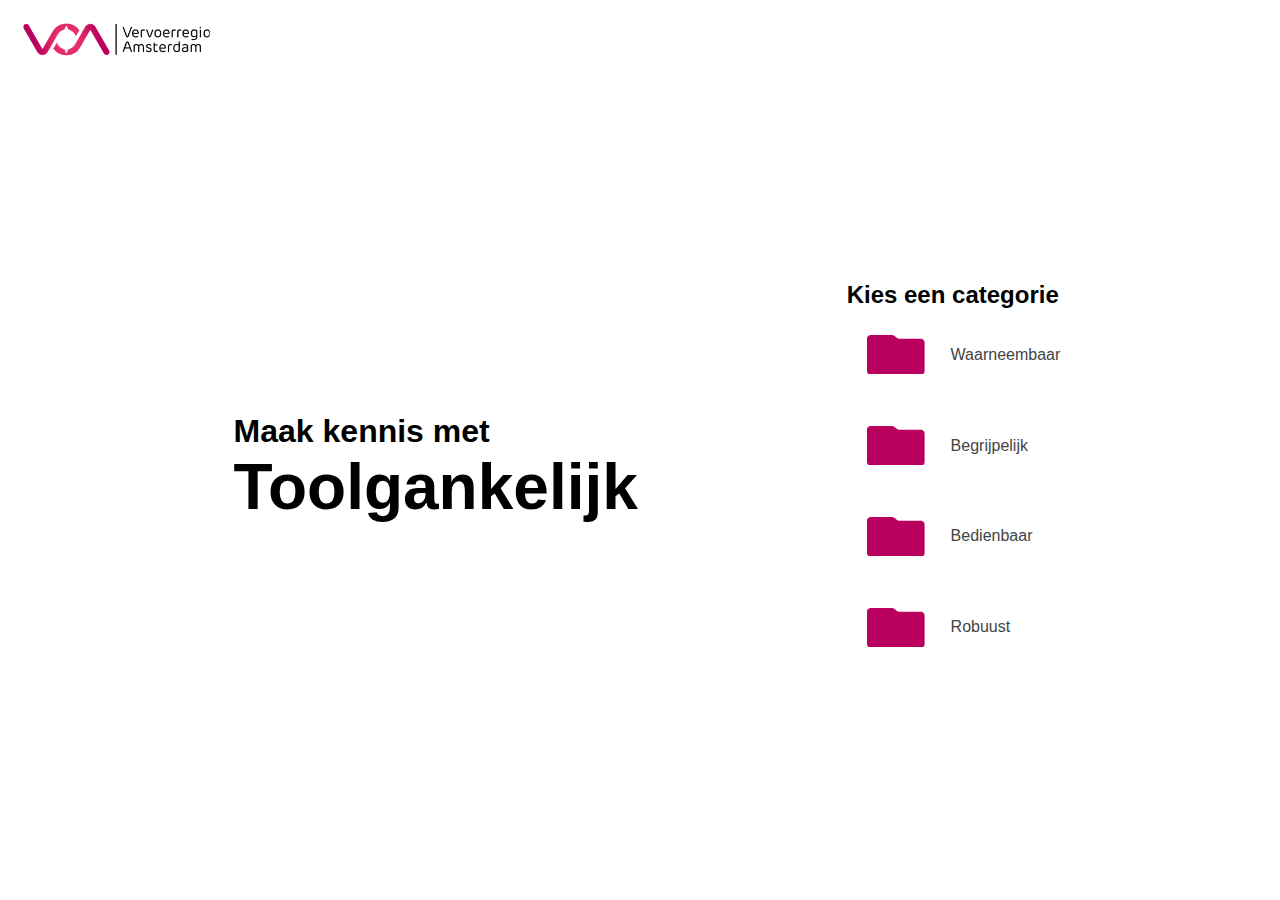
==== index.html @ aec00cb2 "v2.2" ====
<!DOCTYPE html>
<html lang="nl">
  <head>
    <meta charset="utf-8" />
    <meta
      name="viewport"
      content="width=device-width,initial-scale=1"
    />
    <title>
      Vervoerregio Amsterdam - Toolgankelijkheid
    </title>
    <link rel="stylesheet" href="../styles/style.css" />
    <link rel="stylesheet" href="../styles/mobile.css" />
    <link rel="stylesheet" href="../styles/tablet.css" />
    <link rel="stylesheet" href="../styles/desktop.css" />
    <link
      rel="stylesheet"
      href="../styles/desktop-xl.css"
    />
    <link rel="icon" type="image/png" href="/favicon.png" />
  </head>

  <body>
    <header>
      <img
        id="logo"
        src="../assets/logo.png"
        alt="logo Vervoerregio Amsterdam"
      />
      <div id="after-curve"></div>
    </header>

    <!-- Dit is de sectie waar de content staat -->
    <main>
      <div class="wrapper">
        <div class="intro">
          <h1>
            <small>Maak kennis met</small> Toolgankelijk
          </h1>
        </div>
        <nav class="options">
          <h2>Kies een categorie</h2>
          <div class="option-group">
            <a href="./waarneembaar.html" class="categorie">
              <svg
                viewBox="0 0 388 268"
                fill="none"
                xmlns="http://www.w3.org/2000/svg"
              >
                <path
                  d="M168.133 0H25.8667C17.2444 0 0 5.16 0 25.8V242C0 250.6 5.17333 267.8 25.8667 267.8H362.133C370.756 267.8 388 262.64 388 242V51.6C388 43 382.827 25.8 362.133 25.8H219.867C215.556 25.8 204.347 23.22 194 12.9C183.653 2.58 172.444 0 168.133 0Z"
                />
              </svg>
              <p>Waarneembaar</p>
            </a>
            <a href="./begrijpelijk.html" class="categorie">
              <svg
                viewBox="0 0 388 268"
                fill="none"
                xmlns="http://www.w3.org/2000/svg"
              >
                <path
                  d="M168.133 0H25.8667C17.2444 0 0 5.16 0 25.8V242C0 250.6 5.17333 267.8 25.8667 267.8H362.133C370.756 267.8 388 262.64 388 242V51.6C388 43 382.827 25.8 362.133 25.8H219.867C215.556 25.8 204.347 23.22 194 12.9C183.653 2.58 172.444 0 168.133 0Z"
                />
              </svg>
              <p>Begrijpelijk</p>
            </a>
            <a href="./bedienbaar.html" class="categorie">
              <svg
                viewBox="0 0 388 268"
                fill="none"
                xmlns="http://www.w3.org/2000/svg"
              >
                <path
                  d="M168.133 0H25.8667C17.2444 0 0 5.16 0 25.8V242C0 250.6 5.17333 267.8 25.8667 267.8H362.133C370.756 267.8 388 262.64 388 242V51.6C388 43 382.827 25.8 362.133 25.8H219.867C215.556 25.8 204.347 23.22 194 12.9C183.653 2.58 172.444 0 168.133 0Z"
                />
              </svg>
              <p>Bedienbaar</p>
            </a>
            <a href="./robuust.html" class="categorie">
              <svg
                viewBox="0 0 388 268"
                fill="none"
                xmlns="http://www.w3.org/2000/svg"
              >
                <path
                  d="M168.133 0H25.8667C17.2444 0 0 5.16 0 25.8V242C0 250.6 5.17333 267.8 25.8667 267.8H362.133C370.756 267.8 388 262.64 388 242V51.6C388 43 382.827 25.8 362.133 25.8H219.867C215.556 25.8 204.347 23.22 194 12.9C183.653 2.58 172.444 0 168.133 0Z"
                />
              </svg>
              <p>Robuust</p>
            </a>
          </div>
        </nav>
      </div>
    </main>
  </body>
</html>
---- styles/style.css ----
* {
  box-sizing: border-box;
  margin: 0;
  padding: 0;
}

html {
  scroll-behavior: smooth;
  overflow: scroll;
}

body {
  height: 100vh;
  width: 100vw;
  font-family: Fira sans, sans-serif;
}

header {
  width: 100vw;
  height: 6vh;
  display: block;
  /*background-color: #fff;*/
}

header #logo {
  width: auto;
  height: 5em;
  border: 4px solid #fff;
  border-radius: 0 0 3em 0;
  background-color: #fff;
  padding: 0.5em 1.2em;
  position: absolute;
}

header #logo::after {
  width: 10px;
  aspect-ratio: 1/1;
  background-color: #f72e96;
}

#logo svg {
  left: 13.8em;
  position: relative;
  z-index: -9;
  height: 6em;
  fill: #fff;
}

#after-curve {
  width: 80vw;
  height: 2.5em;
  background-color: #fff;
  float: inline-end;
  position: inherit;
}

#curve {
  width: 1em;
  height: 2em;
  display: block;
  background-color: sierra;
}

a {
  text-decoration: none;
}

aside {
  width: 100vw;
  height: 25vh;
  display: flex;
  align-items: center;
  justify-content: center;
  margin: auto;
  flex-wrap: wrap;
}

aside a {
  margin: auto;
}

.cntt {
  width: 90vw;
  height: auto;
  display: flex;
  align-items: center;
  justify-content: space-around;
  margin: 2.5em auto;
  flex-wrap: wrap;
}

.categorie {
  display: inline-block;
  margin: 0.4em;
  padding: 0.4em;
  text-align: center;
  color: #bbb;
}

.categorie:hover {
  background-color: #fff;
  border-radius: 0.4em;
  transition: 0.8s;
}

.categorie:active {
  background-color: #ddd;
}

.categorie svg {
  margin: 0.4em auto;
  display: block;
  width: 3.6em;
  flex: 0 0 3em;
  height: auto;
  fill: #b9005f;
}

/* Layout */

main {
  width: 90vw;
  display: flex;
  margin: auto;
}

.wrapper {
  width: 100vw;
  margin: 0 auto;
}

/*main::before {
  content: "";
  width: 50%;
  height: 2.5em;
  display: block;
  background-color: #bbb;
  border-radius: 0.8em 4em 0em 0em;
}*/

footer nav {
  scroll-snap-type: mandatory;
  overflow: scroll;
}

footer {
  display: block;
  width: 100vw;
  overflow: scroll;
}

footer ul {
  display: inline-flex;
  align-items: center;
  justify-content: space-between;
}

footer li {
  padding: 1em;
}

li {
  list-style: none;
}

.intro {
  width: 50vw;
  display: inline-block;
}

.options {
  width: 50vw;
  display: inline-block;
  margin: 1em 0;
}

/* Operating */

a:focus {
  background-color: #fff;
  border-radius: 0.4em;
  color: #fff;
  fill: #fff;
  outline: none;
}

/* Interface */

.ui-settings {
  display: inline-flex;
  align-items: center;
  float: inline-end;
  padding: 0 1.6em;
}

.ui-settings li {
  margin: 0.5em;
}

.ui-settings svg {
  fill: #b9005f;
}

.ui-settings svg:focus {
  fill: #fff;
}

.ui-settings svg:hover {
  fill: #f72e96;
  transition: 0.8s;
}

.link-disabled {
  color: currentColor;
  cursor: not-allowed;
  opacity: 0.5;
  text-decoration: none;
  }
}

/* Typografie */

h1,
h2,
h3,
h4,
h5,
h6 {
  font-family: Fira Sans, sans-serif;
  font-weight: initial;
  color: #b9005f;
}

h1 {
  font-size: 3em;
}

h1 small {
  display: block;
  font-size: 50%;
}

.uitleg {
  font-size: initial;
}

.uitleg::before {
  font-family: "Font Awesome 5 Free";
  content: "\f007";
}

h2 small {
  font-size: initial;
}

p {
  color: #444;
  max-width: 30em;
}

/* Folder section */

.folder {
  width: auto;
  display: inline-block;
  margin: 0 0 4em 0;
  position: relative;
  background-color: #fff;
  border-radius: 0 0.5em 0.5em 0.5em;
  padding: 3em 2em;
}

.folder span {
  position: sticky;
}

/* Scroll snap type footer */
.holster {
  display: none;
  align-items: center;
  justify-content: space-between;
  flex-flow: column nowrap;
}

.container {
  display: block;
  overflow: none;
  flex: none;
}

.container.x {
  width: 100%;
  height: 5em;
  flex-flow: row nowrap;
}

/* scroll-snap */
.x.mandatory-scroll-snapping {
  scroll-snap-type: x mandatory;
}

.x.proximity-scroll-snapping {
  scroll-snap-type: x proximity;
}

.container > div {
  text-align: center;
  scroll-snap-align: center;
  flex: none;
}

.x.container > div {
  width: 50%;
}

.x.container > div:first-child {
  margin-left: 25%;
}

.x.container > div:last-child {
  margin-right: 25%;
}

.left-fade {
  width: 5em;
  height: 5em;
  display: inline-flex;
  position: fixed;
  left: 0;
  background: linear-gradient(
    90deg,
    rgba(238, 238, 238, 1) 0%,
    rgba(238, 238, 238, 0) 100%
  );
}

.right-fade {
  width: 5em;
  height: 5em;
  display: inline-flex;
  position: fixed;
  right: 0;
  background: linear-gradient(
    90deg,
    rgba(238, 238, 238, 0) 0%,
    rgba(238, 238, 238, 1) 100%
  );
}
---- styles/mobile.css ----
@media (min-width: 320px) and (max-width: 440px) {
  .categorie {
    display: block;
    width: auto;
    margin: 0.5em 0.1em;
  }

  .categorie svg {
    margin: 0.8em auto;
    display: block;
    flex: 0 0 3.6em;
    height: auto;
    fill: #b9005f;
  }

  .categorie p {
    margin: auto 0.8em;
  }

  /* layout */

  main {
    display: flex;
    margin: 4em auto;
  }

  aside .cntt {
    width: 10vw;
    height: 25vh;
    display: flex;
    align-items: center;
    justify-content: space-around;
    margin: auto;
    flex-wrap: wrap;
  }

  .wrapper {
    width: 100vw;
    margin: 0 auto;
  }

  .intro {
    width: 80vw;
    margin: 1em 1em;
  }

  .options {
    width: 80vw;
    margin: 0.5em 1em;
  }

  .option-group {
    width: 100%;
    display: flex;
    flex-wrap: wrap;
  }

  /* Typografie */

  h1 {
    font-size: 2em;
  }
}

@media (min-width: 441px) and (max-width: 767px) {
  .categorie {
    display: flex;
    width: 12em;
    margin: 0.8em;
  }

  .categorie svg {
    margin: 0.8em 0.2em;
    display: block;
    width: 3.6em;
    height: auto;
    fill: #b9005f;
  }

  .categorie p {
    margin: auto 0.8em;
  }

  /* layout */

  main {
    display: block;
    margin: 8em auto;
  }

  aside {
    width: 100vw;
    height: 25vh;
    display: flex;
    align-items: center;
    justify-content: center;
    margin: auto;
    flex-wrap: wrap;
  }

  .cntt {
    width: 100vw;
    height: 25vh;
    display: flex;
    align-items: center;
    justify-content: space-around;
    margin: 2.5em auto;
    flex-wrap: wrap;
  }

  .wrapper {
    width: 75vw;
    margin: 0 auto;
  }

  .intro {
    width: 80vw;
    margin: 1em 1em;
  }

  .options {
    width: 80vw;
    margin: 0.5em 1em;
  }

  .option-group {
    width: 100%;
    display: flex;
    flex-wrap: wrap;
    margin: 0.8em 0;
  }

  /* Typografie */
}
---- styles/tablet.css ----
@media (min-width: 768px) and (max-width: 1023px) {
  .categorie {
    display: block;
    width: 9em;
    margin: 0.5em 0.1em;
  }

  .categorie svg {
    margin: 0.8em auto;
    display: block;
    flex: 0 0 3.6em;
    height: auto;
    fill: #b9005f;
  }

  .categorie p {
    margin: auto 0.8em;
  }

  /* layout */

  main {
    display: flex;
    margin: auto;
    height: 94vh;
  }

  .cntt {
    width: 90vw;
    height: 25vh;
    display: flex;
    align-items: center;
    justify-content: space-around;
    margin: 2.5em auto;
    flex-wrap: wrap;
  }

  .wrapper {
    width: 75vw;
    margin: auto;
  }

  .intro {
    width: 80vw;
    margin: auto;
    padding: 1em;
  }

  .options {
    width: 80vw;
    margin: auto;
    padding: 1em;
  }

  .option-group {
    width: 100%;
    display: flex;
    flex-wrap: wrap;
  }

  /* Typografie */
  h1 {
    font-size: 3em;
  }

  p {
    color: #444;
  }
}

@media (min-width: 640px) and (max-width: 768px) {
  .cntt {
    width: 80vw;
    height: 25vh;
    display: flex;
    position: sticky;
    align-items: center;
    justify-content: space-around;
    margin: 3em auto;
    flex-wrap: wrap;
  }
}
---- styles/desktop.css ----
@media (min-width: 1024px) and (max-width: 1919px) {
  .categorie {
    display: flex;
    width: 16em;
    margin: 0.4em 0.1em;
  }

  .categorie svg {
    margin: 0.8em;
    display: block;
    flex: 0 0 3.6em;
    height: auto;
    fill: #b9005f;
  }

  .categorie p {
    margin: auto 0.8em;
  }

  /* layout */

  main {
    width: 66vw;
    height: 94vh;
    display: flex;
    margin: auto;
  }

  .cntt {
    width: 30vw;
    height: 24em;
    display: flex;
    align-items: center;
    justify-content: center;
    margin: 2.5em auto;
    flex-wrap: wrap;
    float: left;
  }

  #after-curve {
    width: 90vw;
    height: 2.5em;
    background-color: #fff;
    float: inline-end;
    position: inherit;
  }

  .wrapper {
    width: 80vw;
    margin: 0 auto;
    display: flex;
  }

  .intro {
    width: 60vw;
    margin: auto;
    padding: 1em;
    justify-content: center;
    align-items: center;
    display: inline-block;
    height: 10em;
  }

  .options {
    width: 40vw;
    margin: auto;
    padding: 1em;
  }

  .option-group {
    width: 100%;
    display: flex;
    flex-wrap: wrap;
  }

  /* Typografie */
  h1 {
    font-size: 4em;
  }

  h2 {
    font-size: 1.5em;
  }

  p {
    color: #444;
  }
}
---- styles/desktop-xl.css ----
@media (min-width: 1920px) {

}
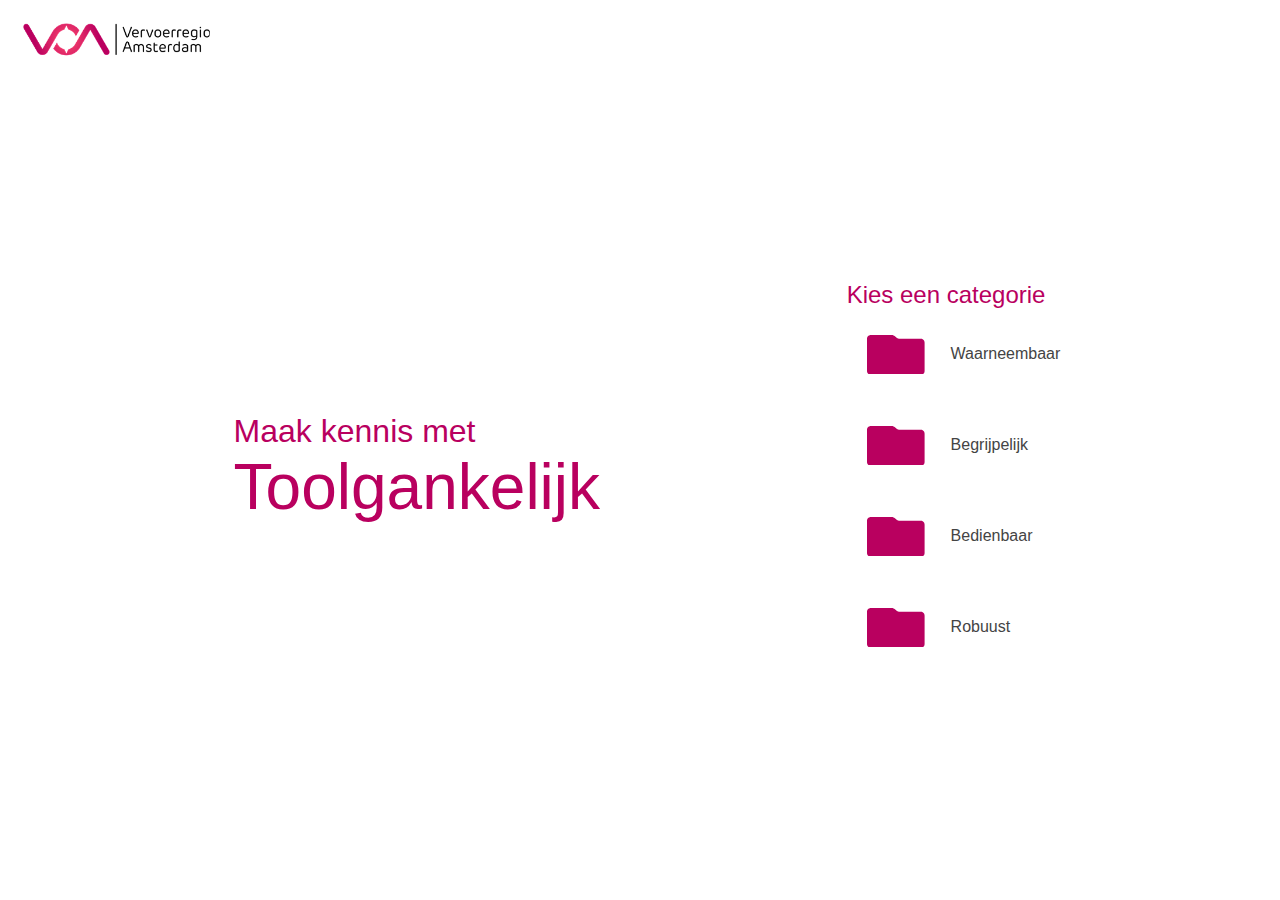
==== commit ab597d10: "v2.3" ====
--- a/index.html
+++ b/index.html
@@ -1,97 +1,71 @@
 <!DOCTYPE html>
 <html lang="nl">
-  <head>
-    <meta charset="utf-8" />
-    <meta
-      name="viewport"
-      content="width=device-width,initial-scale=1"
-    />
-    <title>
-      Vervoerregio Amsterdam - Toolgankelijkheid
-    </title>
-    <link rel="stylesheet" href="../styles/style.css" />
-    <link rel="stylesheet" href="../styles/mobile.css" />
-    <link rel="stylesheet" href="../styles/tablet.css" />
-    <link rel="stylesheet" href="../styles/desktop.css" />
-    <link
-      rel="stylesheet"
-      href="../styles/desktop-xl.css"
-    />
-    <link rel="icon" type="image/png" href="/favicon.png" />
-  </head>
 
-  <body>
-    <header>
-      <img
-        id="logo"
-        src="../assets/logo.png"
-        alt="logo Vervoerregio Amsterdam"
-      />
-      <div id="after-curve"></div>
-    </header>
+<head>
+  <meta charset="utf-8" />
+  <meta name="viewport" content="width=device-width,initial-scale=1" />
+  <title>
+    Vervoerregio Amsterdam - Toolgankelijkheid
+  </title>
+  <link rel="stylesheet" href="../styles/style.css" />
+  <link rel="stylesheet" href="../styles/mobile.css" />
+  <link rel="stylesheet" href="../styles/tablet.css" />
+  <link rel="stylesheet" href="../styles/desktop.css" />
+  <link rel="stylesheet" href="../styles/desktop-xl.css" />
+  <link rel="icon" type="image/png" href="/favicon.png" />
+</head>
 
-    <!-- Dit is de sectie waar de content staat -->
-    <main>
-      <div class="wrapper">
-        <div class="intro">
-          <h1>
-            <small>Maak kennis met</small> Toolgankelijk
-          </h1>
+<body>
+  <header>
+    <img id="logo" src="../assets/logo.png" alt="logo Vervoerregio Amsterdam" />
+    <div id="after-curve"></div>
+  </header>
+
+  <!-- Dit is de sectie waar de content staat -->
+  <main>
+    <div class="wrapper">
+      <div class="intro">
+        <h1>
+          <small>Maak kennis met</small> Toolgankelijk
+        </h1>
+      </div>
+
+      <nav class="options">
+        <h2>Kies een categorie</h2>
+        <div class="option-group">
+          <a href="./waarneembaar.html" class="categorie">
+            <svg viewBox="0 0 388 268" fill="none" xmlns="http://www.w3.org/2000/svg">
+              <path
+                d="M168.133 0H25.8667C17.2444 0 0 5.16 0 25.8V242C0 250.6 5.17333 267.8 25.8667 267.8H362.133C370.756 267.8 388 262.64 388 242V51.6C388 43 382.827 25.8 362.133 25.8H219.867C215.556 25.8 204.347 23.22 194 12.9C183.653 2.58 172.444 0 168.133 0Z" />
+            </svg>
+            <p>Waarneembaar</p>
+          </a>
+
+          <a href="./begrijpelijk.html" class="categorie">
+            <svg viewBox="0 0 388 268" fill="none" xmlns="http://www.w3.org/2000/svg">
+              <path
+                d="M168.133 0H25.8667C17.2444 0 0 5.16 0 25.8V242C0 250.6 5.17333 267.8 25.8667 267.8H362.133C370.756 267.8 388 262.64 388 242V51.6C388 43 382.827 25.8 362.133 25.8H219.867C215.556 25.8 204.347 23.22 194 12.9C183.653 2.58 172.444 0 168.133 0Z" />
+            </svg>
+            <p>Begrijpelijk</p>
+          </a>
+          <a href="./bedienbaar.html" class="categorie">
+            <svg viewBox="0 0 388 268" fill="none" xmlns="http://www.w3.org/2000/svg">
+              <path
+                d="M168.133 0H25.8667C17.2444 0 0 5.16 0 25.8V242C0 250.6 5.17333 267.8 25.8667 267.8H362.133C370.756 267.8 388 262.64 388 242V51.6C388 43 382.827 25.8 362.133 25.8H219.867C215.556 25.8 204.347 23.22 194 12.9C183.653 2.58 172.444 0 168.133 0Z" />
+            </svg>
+            <p>Bedienbaar</p>
+          </a>
+          <a href="./robuust.html" class="categorie">
+            <svg viewBox="0 0 388 268" fill="none" xmlns="http://www.w3.org/2000/svg">
+              <path
+                d="M168.133 0H25.8667C17.2444 0 0 5.16 0 25.8V242C0 250.6 5.17333 267.8 25.8667 267.8H362.133C370.756 267.8 388 262.64 388 242V51.6C388 43 382.827 25.8 362.133 25.8H219.867C215.556 25.8 204.347 23.22 194 12.9C183.653 2.58 172.444 0 168.133 0Z" />
+            </svg>
+            <p>Robuust</p>
+          </a>
         </div>
-        <nav class="options">
-          <h2>Kies een categorie</h2>
-          <div class="option-group">
-            <a href="./waarneembaar.html" class="categorie">
-              <svg
-                viewBox="0 0 388 268"
-                fill="none"
-                xmlns="http://www.w3.org/2000/svg"
-              >
-                <path
-                  d="M168.133 0H25.8667C17.2444 0 0 5.16 0 25.8V242C0 250.6 5.17333 267.8 25.8667 267.8H362.133C370.756 267.8 388 262.64 388 242V51.6C388 43 382.827 25.8 362.133 25.8H219.867C215.556 25.8 204.347 23.22 194 12.9C183.653 2.58 172.444 0 168.133 0Z"
-                />
-              </svg>
-              <p>Waarneembaar</p>
-            </a>
-            <a href="./begrijpelijk.html" class="categorie">
-              <svg
-                viewBox="0 0 388 268"
-                fill="none"
-                xmlns="http://www.w3.org/2000/svg"
-              >
-                <path
-                  d="M168.133 0H25.8667C17.2444 0 0 5.16 0 25.8V242C0 250.6 5.17333 267.8 25.8667 267.8H362.133C370.756 267.8 388 262.64 388 242V51.6C388 43 382.827 25.8 362.133 25.8H219.867C215.556 25.8 204.347 23.22 194 12.9C183.653 2.58 172.444 0 168.133 0Z"
-                />
-              </svg>
-              <p>Begrijpelijk</p>
-            </a>
-            <a href="./bedienbaar.html" class="categorie">
-              <svg
-                viewBox="0 0 388 268"
-                fill="none"
-                xmlns="http://www.w3.org/2000/svg"
-              >
-                <path
-                  d="M168.133 0H25.8667C17.2444 0 0 5.16 0 25.8V242C0 250.6 5.17333 267.8 25.8667 267.8H362.133C370.756 267.8 388 262.64 388 242V51.6C388 43 382.827 25.8 362.133 25.8H219.867C215.556 25.8 204.347 23.22 194 12.9C183.653 2.58 172.444 0 168.133 0Z"
-                />
-              </svg>
-              <p>Bedienbaar</p>
-            </a>
-            <a href="./robuust.html" class="categorie">
-              <svg
-                viewBox="0 0 388 268"
-                fill="none"
-                xmlns="http://www.w3.org/2000/svg"
-              >
-                <path
-                  d="M168.133 0H25.8667C17.2444 0 0 5.16 0 25.8V242C0 250.6 5.17333 267.8 25.8667 267.8H362.133C370.756 267.8 388 262.64 388 242V51.6C388 43 382.827 25.8 362.133 25.8H219.867C215.556 25.8 204.347 23.22 194 12.9C183.653 2.58 172.444 0 168.133 0Z"
-                />
-              </svg>
-              <p>Robuust</p>
-            </a>
-          </div>
-        </nav>
-      </div>
-    </main>
-  </body>
-</html>
+      </nav>
+    </div>
+  </main>
+</body>
+
+</html>--- a/styles/style.css
+++ b/styles/style.css
@@ -116,6 +116,10 @@
   fill: #b9005f;
 }
 
+.categorie .link-disabled svg {
+  fill: #ddd;
+}
+
 /* Layout */
 
 main {
@@ -215,7 +219,6 @@
   cursor: not-allowed;
   opacity: 0.5;
   text-decoration: none;
-  }
 }
 
 /* Typografie */
@@ -244,18 +247,14 @@
   font-size: initial;
 }
 
-.uitleg::before {
-  font-family: "Font Awesome 5 Free";
-  content: "\f007";
-}
-
-h2 small {
+.tip {
   font-size: initial;
 }
 
 p {
   color: #444;
   max-width: 30em;
+  line-height: 1.4;
 }
 
 /* Folder section */
@@ -270,8 +269,52 @@
   padding: 3em 2em;
 }
 
+.toptab {
+  display: flex;
+  align-items: baseline;
+}
+
+.tab {
+  content: '';
+  width: 20em;
+  height: 3em;
+  display: block;
+  background-color: #fff;
+  margin: 0;
+  border-radius: 3em 10em 0 0;
+}
+
+.curve {
+  content: '';
+  width: 3em;
+  height: 3em;
+  display: block;
+  background-color: #eee;
+  margin: 0 0 0 -0.8em;
+  border-radius: 0 5em 0 5em;
+  z-index: 1;
+}
+
+.curve-bg  {
+  content: '';
+  width: 3em;
+  height: 2em;
+  display: block;
+  background-color: #fff;
+  margin: 0 0 0 -3em;
+  border-radius: 2em 5em 0 0;
+  z-index: 0;
+}
+
 .folder span {
-  position: sticky;
+  position: static;
+  display: flex;
+  align-items: center;
+}
+
+.content svg {
+  margin: 0 0.2em 0 -0.4em;
+  fill: #b9005f;
 }
 
 /* Scroll snap type footer */
--- a/styles/mobile.css
+++ b/styles/mobile.css
@@ -11,6 +11,10 @@
     flex: 0 0 3.6em;
     height: auto;
     fill: #b9005f;
+  }
+
+  .categorie .link-disabled svg {
+    fill: #ddd;
   }
 
   .categorie p {
@@ -53,6 +57,7 @@
     width: 100%;
     display: flex;
     flex-wrap: wrap;
+    justify-content: space-around;
   }
 
   /* Typografie */
--- a/styles/tablet.css
+++ b/styles/tablet.css
@@ -11,6 +11,10 @@
     flex: 0 0 3.6em;
     height: auto;
     fill: #b9005f;
+  }
+
+  .categorie .link-disabled svg {
+    fill: #ddd;
   }
 
   .categorie p {
--- a/styles/desktop.css
+++ b/styles/desktop.css
@@ -11,6 +11,10 @@
     flex: 0 0 3.6em;
     height: auto;
     fill: #b9005f;
+  }
+
+  .categorie .link-disabled svg {
+    fill: #ddd;
   }
 
   .categorie p {
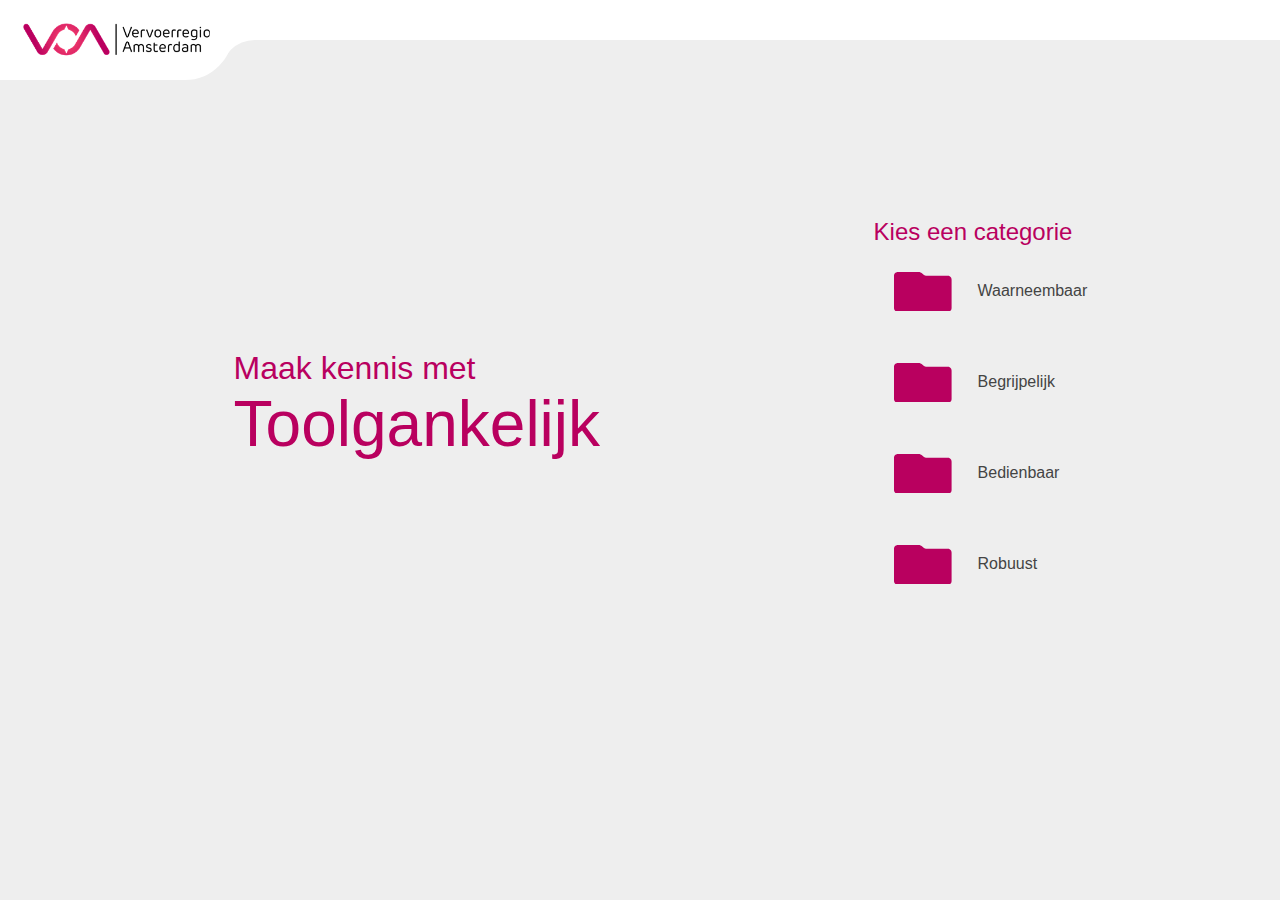
==== commit b157e4a9: "v3.2.2" ====
--- a/index.html
+++ b/index.html
@@ -1,71 +1,103 @@
 <!DOCTYPE html>
 <html lang="nl">
+  <head>
+    <meta charset="utf-8" />
+    <meta
+      name="viewport"
+      content="width=device-width,initial-scale=1"
+    />
+    <title>
+      Vervoerregio Amsterdam - Toolgankelijkheid
+    </title>
+    <link rel="stylesheet" href="../styles/style.css" />
+    <link rel="stylesheet" href="../styles/mobile.css" />
+    <link rel="stylesheet" href="../styles/tablet.css" />
+    <link rel="stylesheet" href="../styles/desktop.css" />
+    <link
+      rel="stylesheet"
+      href="../styles/desktop-xl.css"
+    />
+    <link
+      rel="icon"
+      type="image/png"
+      href="./assets/va-favicon.png"
+    />
+  </head>
 
-<head>
-  <meta charset="utf-8" />
-  <meta name="viewport" content="width=device-width,initial-scale=1" />
-  <title>
-    Vervoerregio Amsterdam - Toolgankelijkheid
-  </title>
-  <link rel="stylesheet" href="../styles/style.css" />
-  <link rel="stylesheet" href="../styles/mobile.css" />
-  <link rel="stylesheet" href="../styles/tablet.css" />
-  <link rel="stylesheet" href="../styles/desktop.css" />
-  <link rel="stylesheet" href="../styles/desktop-xl.css" />
-  <link rel="icon" type="image/png" href="/favicon.png" />
-</head>
+  <body>
+    <header>
+      <img
+        id="logo"
+        src="../assets/logo.png"
+        alt="logo Vervoerregio Amsterdam"
+      />
+      <div id="after-curve"></div>
+    </header>
 
-<body>
-  <header>
-    <img id="logo" src="../assets/logo.png" alt="logo Vervoerregio Amsterdam" />
-    <div id="after-curve"></div>
-  </header>
+    <!-- Dit is de sectie waar de content staat -->
+    <main class="index">
+      <div class="wrapper">
+        <div class="intro">
+          <h1 class="toolgankelijk">
+            <small>Maak kennis met</small> Toolgankelijk
+          </h1>
+        </div>
 
-  <!-- Dit is de sectie waar de content staat -->
-  <main>
-    <div class="wrapper">
-      <div class="intro">
-        <h1>
-          <small>Maak kennis met</small> Toolgankelijk
-        </h1>
+        <nav class="options">
+          <h2>Kies een categorie</h2>
+          <div class="option-group">
+            <a href="./waarneembaar.html" class="categorie">
+              <svg
+                viewBox="0 0 388 268"
+                fill="none"
+                xmlns="http://www.w3.org/2000/svg"
+              >
+                <path
+                  d="M168.133 0H25.8667C17.2444 0 0 5.16 0 25.8V242C0 250.6 5.17333 267.8 25.8667 267.8H362.133C370.756 267.8 388 262.64 388 242V51.6C388 43 382.827 25.8 362.133 25.8H219.867C215.556 25.8 204.347 23.22 194 12.9C183.653 2.58 172.444 0 168.133 0Z"
+                />
+              </svg>
+              <p>Waarneembaar</p>
+            </a>
+
+            <a href="./begrijpelijk.html" class="categorie">
+              <svg
+                viewBox="0 0 388 268"
+                fill="none"
+                xmlns="http://www.w3.org/2000/svg"
+              >
+                <path
+                  d="M168.133 0H25.8667C17.2444 0 0 5.16 0 25.8V242C0 250.6 5.17333 267.8 25.8667 267.8H362.133C370.756 267.8 388 262.64 388 242V51.6C388 43 382.827 25.8 362.133 25.8H219.867C215.556 25.8 204.347 23.22 194 12.9C183.653 2.58 172.444 0 168.133 0Z"
+                />
+              </svg>
+              <p>Begrijpelijk</p>
+            </a>
+            <a href="./bedienbaar.html" class="categorie">
+              <svg
+                viewBox="0 0 388 268"
+                fill="none"
+                xmlns="http://www.w3.org/2000/svg"
+              >
+                <path
+                  d="M168.133 0H25.8667C17.2444 0 0 5.16 0 25.8V242C0 250.6 5.17333 267.8 25.8667 267.8H362.133C370.756 267.8 388 262.64 388 242V51.6C388 43 382.827 25.8 362.133 25.8H219.867C215.556 25.8 204.347 23.22 194 12.9C183.653 2.58 172.444 0 168.133 0Z"
+                />
+              </svg>
+              <p>Bedienbaar</p>
+            </a>
+            <a href="./robuust.html" class="categorie">
+              <svg
+                viewBox="0 0 388 268"
+                fill="none"
+                xmlns="http://www.w3.org/2000/svg"
+              >
+                <path
+                  d="M168.133 0H25.8667C17.2444 0 0 5.16 0 25.8V242C0 250.6 5.17333 267.8 25.8667 267.8H362.133C370.756 267.8 388 262.64 388 242V51.6C388 43 382.827 25.8 362.133 25.8H219.867C215.556 25.8 204.347 23.22 194 12.9C183.653 2.58 172.444 0 168.133 0Z"
+                />
+              </svg>
+              <p>Robuust</p>
+            </a>
+          </div>
+        </nav>
       </div>
-
-      <nav class="options">
-        <h2>Kies een categorie</h2>
-        <div class="option-group">
-          <a href="./waarneembaar.html" class="categorie">
-            <svg viewBox="0 0 388 268" fill="none" xmlns="http://www.w3.org/2000/svg">
-              <path
-                d="M168.133 0H25.8667C17.2444 0 0 5.16 0 25.8V242C0 250.6 5.17333 267.8 25.8667 267.8H362.133C370.756 267.8 388 262.64 388 242V51.6C388 43 382.827 25.8 362.133 25.8H219.867C215.556 25.8 204.347 23.22 194 12.9C183.653 2.58 172.444 0 168.133 0Z" />
-            </svg>
-            <p>Waarneembaar</p>
-          </a>
-
-          <a href="./begrijpelijk.html" class="categorie">
-            <svg viewBox="0 0 388 268" fill="none" xmlns="http://www.w3.org/2000/svg">
-              <path
-                d="M168.133 0H25.8667C17.2444 0 0 5.16 0 25.8V242C0 250.6 5.17333 267.8 25.8667 267.8H362.133C370.756 267.8 388 262.64 388 242V51.6C388 43 382.827 25.8 362.133 25.8H219.867C215.556 25.8 204.347 23.22 194 12.9C183.653 2.58 172.444 0 168.133 0Z" />
-            </svg>
-            <p>Begrijpelijk</p>
-          </a>
-          <a href="./bedienbaar.html" class="categorie">
-            <svg viewBox="0 0 388 268" fill="none" xmlns="http://www.w3.org/2000/svg">
-              <path
-                d="M168.133 0H25.8667C17.2444 0 0 5.16 0 25.8V242C0 250.6 5.17333 267.8 25.8667 267.8H362.133C370.756 267.8 388 262.64 388 242V51.6C388 43 382.827 25.8 362.133 25.8H219.867C215.556 25.8 204.347 23.22 194 12.9C183.653 2.58 172.444 0 168.133 0Z" />
-            </svg>
-            <p>Bedienbaar</p>
-          </a>
-          <a href="./robuust.html" class="categorie">
-            <svg viewBox="0 0 388 268" fill="none" xmlns="http://www.w3.org/2000/svg">
-              <path
-                d="M168.133 0H25.8667C17.2444 0 0 5.16 0 25.8V242C0 250.6 5.17333 267.8 25.8667 267.8H362.133C370.756 267.8 388 262.64 388 242V51.6C388 43 382.827 25.8 362.133 25.8H219.867C215.556 25.8 204.347 23.22 194 12.9C183.653 2.58 172.444 0 168.133 0Z" />
-            </svg>
-            <p>Robuust</p>
-          </a>
-        </div>
-      </nav>
-    </div>
-  </main>
-</body>
-
-</html>+    </main>
+  </body>
+</html>
--- a/styles/style.css
+++ b/styles/style.css
@@ -13,6 +13,7 @@
   height: 100vh;
   width: 100vw;
   font-family: Fira sans, sans-serif;
+  background-color: #eee;
 }
 
 header {
@@ -33,7 +34,7 @@
 }
 
 header #logo::after {
-  width: 10px;
+  width: 1em;
   aspect-ratio: 1/1;
   background-color: #f72e96;
 }
@@ -45,13 +46,30 @@
   height: 6em;
   fill: #fff;
 }
+/*
+#logo:hover {
+  border: 0.2em solid red;
+  transition: 0.8s;
+}
+*/
 
 #after-curve {
-  width: 80vw;
+  width: 100vw;
   height: 2.5em;
   background-color: #fff;
   float: inline-end;
   position: inherit;
+}
+
+#after-curve::before {
+  content: '';
+  width: 3.5em;
+  height: 3.5em;
+  position: absolute;
+  top: 2.5em;
+  left: 13.8em;
+  box-shadow: 0.1em -1em 0 -0.2em white;
+  border-radius: 60% 0 0 0;
 }
 
 #curve {
@@ -62,6 +80,7 @@
 }
 
 a {
+  display: block;
   text-decoration: none;
 }
 
@@ -124,43 +143,18 @@
 
 main {
   width: 90vw;
-  display: flex;
+  display: block;
   margin: auto;
 }
 
+.index {
+  display: flex;
+  height: 80vh;
+}
+
 .wrapper {
   width: 100vw;
   margin: 0 auto;
-}
-
-/*main::before {
-  content: "";
-  width: 50%;
-  height: 2.5em;
-  display: block;
-  background-color: #bbb;
-  border-radius: 0.8em 4em 0em 0em;
-}*/
-
-footer nav {
-  scroll-snap-type: mandatory;
-  overflow: scroll;
-}
-
-footer {
-  display: block;
-  width: 100vw;
-  overflow: scroll;
-}
-
-footer ul {
-  display: inline-flex;
-  align-items: center;
-  justify-content: space-between;
-}
-
-footer li {
-  padding: 1em;
 }
 
 li {
@@ -184,6 +178,14 @@
   background-color: #fff;
   border-radius: 0.4em;
   color: #fff;
+  fill: #fff;
+  outline: none;
+}
+
+/*button:focus {
+  background-color: #fff;
+  border-radius: 0.4em;
+  color: #b9005f;
   fill: #fff;
   outline: none;
 }
@@ -195,10 +197,11 @@
   align-items: center;
   float: inline-end;
   padding: 0 1.6em;
+  margin: 1em auto;
 }
 
 .ui-settings li {
-  margin: 0.5em;
+  margin: 0 0.5em;
 }
 
 .ui-settings svg {
@@ -219,6 +222,41 @@
   cursor: not-allowed;
   opacity: 0.5;
   text-decoration: none;
+}
+
+.subcat {
+  display: flex;
+  margin: 0.8em 0;
+  flex-wrap: wrap;
+}
+
+.subcat-btn {
+  width: auto;
+  height: auto;
+  background-image: linear-gradient(95.6deg, #b9005f, #E30059);
+  color: #fff;
+  border: none;
+  cursor: pointer;
+  text-align: end;
+  margin: 0.2em;
+  padding: 0.4em 0.8em;
+  border-radius: 0.4em;
+  transition: 0.2s ease;
+}
+
+.subcat-btn:active {
+  background-color: #bbb;
+}
+
+.subcat-btn:focus {
+  background-image: linear-gradient(95.6deg, #fafafa, #eee);
+  color: #b9005f;
+  outline: none;
+  transition: 0.8s;
+}
+
+.subcat-btn:hover {
+  opacity: 0.66;
 }
 
 /* Typografie */
@@ -235,7 +273,12 @@
 }
 
 h1 {
-  font-size: 3em;
+  font-size: 2em;
+  max-width: 20em;
+}
+
+.toolgankelijk {
+  font-size: 2em;
 }
 
 h1 small {
@@ -259,14 +302,19 @@
 
 /* Folder section */
 
+.subject {
+  display: block;
+}
+
 .folder {
   width: auto;
-  display: inline-block;
+  display: block;
   margin: 0 0 4em 0;
   position: relative;
   background-color: #fff;
   border-radius: 0 0.5em 0.5em 0.5em;
   padding: 3em 2em;
+  min-height: 30em;
 }
 
 .toptab {
@@ -317,75 +365,35 @@
   fill: #b9005f;
 }
 
-/* Scroll snap type footer */
-.holster {
+/* Toggle tussen articles */
+
+article {
+  /* display: none; */
+  margin: 2em 0;
+}
+
+.hide {
   display: none;
-  align-items: center;
-  justify-content: space-between;
-  flex-flow: column nowrap;
-}
-
-.container {
-  display: block;
-  overflow: none;
-  flex: none;
-}
-
-.container.x {
-  width: 100%;
-  height: 5em;
-  flex-flow: row nowrap;
-}
-
-/* scroll-snap */
-.x.mandatory-scroll-snapping {
-  scroll-snap-type: x mandatory;
-}
-
-.x.proximity-scroll-snapping {
-  scroll-snap-type: x proximity;
-}
-
-.container > div {
-  text-align: center;
-  scroll-snap-align: center;
-  flex: none;
-}
-
-.x.container > div {
-  width: 50%;
-}
-
-.x.container > div:first-child {
-  margin-left: 25%;
-}
-
-.x.container > div:last-child {
-  margin-right: 25%;
-}
-
-.left-fade {
-  width: 5em;
-  height: 5em;
-  display: inline-flex;
-  position: fixed;
-  left: 0;
-  background: linear-gradient(
-    90deg,
-    rgba(238, 238, 238, 1) 0%,
-    rgba(238, 238, 238, 0) 100%
-  );
-}
-
-.right-fade {
-  width: 5em;
-  height: 5em;
-  display: inline-flex;
-  position: fixed;
-  right: 0;
-  background: linear-gradient(
-    90deg,
-    rgba(238, 238, 238, 0) 0%,
-    rgba(238, 238, 238, 1) 100%
-  );
-}
+}
+
+
+
+/* Toggle tussen font sizes */
+.text120 {
+  font-size: 120%;
+}
+
+.text100 {
+  font-size: 1em * 100%;
+}
+
+/* Verhoog contrast */
+.dark-contrast {
+  background-color: black;
+  color: white;
+}
+
+.content-item {
+  transition: 0.8s;
+  padding: 0 0.8em;
+}--- a/styles/mobile.css
+++ b/styles/mobile.css
@@ -21,11 +21,37 @@
     margin: auto 0.8em;
   }
 
+  /* Layout */
+
+  .subcat {
+    display: flex;
+    margin: 0.8em 0;
+    flex-wrap: wrap;
+  }
+  
+  .subcat-btn {
+    width: auto;
+    height: auto;
+    background-image: linear-gradient(#b9005f, );
+    color: #fff;
+    border: none;
+    cursor: pointer;
+    text-align: end;
+    margin: 0.2em 0.4em;
+    padding: 0.4em 0.8em;
+    border-radius: 0.4em;
+    transition: 0.5s;
+  }
+
   /* layout */
 
   main {
-    display: flex;
+    display: block;
     margin: 4em auto;
+  }
+
+  .subject {
+    display: block;
   }
 
   aside .cntt {
@@ -38,6 +64,43 @@
     flex-wrap: wrap;
   }
 
+  .toptab {
+    display: flex;
+    align-items: baseline;
+  }
+  
+  .tab {
+    content: '';
+    width: 6em;
+    height: 3em;
+    display: block;
+    background-color: #fff;
+    margin: 0;
+    border-radius: 3em 10em 0 0;
+  }
+  
+  .curve {
+    content: '';
+    width: 3em;
+    height: 3em;
+    display: block;
+    background-color: #eee;
+    margin: 0 0 0 -0.8em;
+    border-radius: 0 5em 0 5em;
+    z-index: 1;
+  }
+  
+  .curve-bg  {
+    content: '';
+    width: 3em;
+    height: 2em;
+    display: block;
+    background-color: #fff;
+    margin: 0 0 0 -3em;
+    border-radius: 2em 5em 0 0;
+    z-index: 0;
+  }
+
   .wrapper {
     width: 100vw;
     margin: 0 auto;
@@ -64,7 +127,17 @@
 
   h1 {
     font-size: 2em;
-  }
+    max-width: 20em;
+  }
+
+  .toolgankelijk {
+    font-size: 2em;
+  }
+
+  .folder {
+    min-height: 25em;
+  }
+
 }
 
 @media (min-width: 441px) and (max-width: 767px) {
@@ -90,7 +163,11 @@
 
   main {
     display: block;
-    margin: 8em auto;
+    margin: 4em auto;
+  }
+
+  .subject {
+    display: block;
   }
 
   aside {
@@ -135,5 +212,55 @@
     margin: 0.8em 0;
   }
 
+  /* Interface */
+
+  .ui-settings {
+    display: inline-flex;
+    align-items: center;
+    float: inline-end;
+    padding: 0 1.6em;
+    margin: 1em auto;
+  }
+
   /* Typografie */
 }
+
+@media (min-width: 380px) and (max-width: 480px) {
+
+    .toptab {
+        display: flex;
+        align-items: baseline;
+      }
+      
+      .tab {
+        content: '';
+        width: 10em;
+        height: 3em;
+        display: block;
+        background-color: #fff;
+        margin: 0;
+        border-radius: 3em 10em 0 0;
+      }
+      
+      .curve {
+        content: '';
+        width: 3em;
+        height: 3em;
+        display: block;
+        background-color: #eee;
+        margin: 0 0 0 -0.8em;
+        border-radius: 0 5em 0 5em;
+        z-index: 1;
+      }
+      
+      .curve-bg  {
+        content: '';
+        width: 3em;
+        height: 2em;
+        display: block;
+        background-color: #fff;
+        margin: 0 0 0 -3em;
+        border-radius: 2em 5em 0 0;
+        z-index: 0;
+      }
+}--- a/styles/tablet.css
+++ b/styles/tablet.css
@@ -24,9 +24,50 @@
   /* layout */
 
   main {
-    display: flex;
+    display: block;
     margin: auto;
     height: 94vh;
+  }
+
+  .subject {
+    display: block;
+  }
+
+  .toptab {
+    display: flex;
+    align-items: baseline;
+  }
+  
+  .tab {
+    content: '';
+    width: 25em;
+    height: 3em;
+    display: block;
+    background-color: #fff;
+    margin: 0;
+    border-radius: 3em 10em 0 0;
+  }
+  
+  .curve {
+    content: '';
+    width: 3em;
+    height: 3em;
+    display: block;
+    background-color: #eee;
+    margin: 0 0 0 -0.8em;
+    border-radius: 0 5em 0 5em;
+    z-index: 1;
+  }
+  
+  .curve-bg  {
+    content: '';
+    width: 3em;
+    height: 2em;
+    display: block;
+    background-color: #fff;
+    margin: 0 0 0 -3em;
+    border-radius: 2em 5em 0 0;
+    z-index: 0;
   }
 
   .cntt {
@@ -62,9 +103,28 @@
     flex-wrap: wrap;
   }
 
+  .folder {
+    min-height: 20em;
+  }
+
+  /* Interface */
+
+  .ui-settings {
+    display: inline-flex;
+    align-items: center;
+    float: inline-end;
+    padding: 0 1.6em;
+    margin: 0em auto;
+  }
+
   /* Typografie */
   h1 {
-    font-size: 3em;
+    font-size: 2em;
+    max-width: 20em;
+  }
+
+  h1 .toolgankelijk {
+    font-size: 2em;
   }
 
   p {
--- a/styles/desktop.css
+++ b/styles/desktop.css
@@ -26,8 +26,50 @@
   main {
     width: 66vw;
     height: 94vh;
+    display: block;
+    margin: auto;
+  }
+
+  .subject {
+    display: inline-block;
+    margin: 4em 0;
+  }
+
+  .toptab {
     display: flex;
-    margin: auto;
+    align-items: baseline;
+  }
+
+  .tab {
+    content: "";
+    width: 25em;
+    height: 3em;
+    display: block;
+    background-color: #fff;
+    margin: 0;
+    border-radius: 3em 10em 0 0;
+  }
+
+  .curve {
+    content: "";
+    width: 3em;
+    height: 3em;
+    display: block;
+    background-color: #eee;
+    margin: 0 0 0 -0.8em;
+    border-radius: 0 5em 0 5em;
+    z-index: 1;
+  }
+
+  .curve-bg {
+    content: "";
+    width: 3em;
+    height: 2em;
+    display: block;
+    background-color: #fff;
+    margin: 0 0 0 -3em;
+    border-radius: 2em 5em 0 0;
+    z-index: 0;
   }
 
   .cntt {
@@ -36,7 +78,7 @@
     display: flex;
     align-items: center;
     justify-content: center;
-    margin: 2.5em auto;
+    margin: 4em auto;
     flex-wrap: wrap;
     float: left;
   }
@@ -56,7 +98,7 @@
   }
 
   .intro {
-    width: 60vw;
+    width: 50vw;
     margin: auto;
     padding: 1em;
     justify-content: center;
@@ -66,7 +108,7 @@
   }
 
   .options {
-    width: 40vw;
+    width: 30vw;
     margin: auto;
     padding: 1em;
   }
@@ -77,8 +119,26 @@
     flex-wrap: wrap;
   }
 
+  .folder {
+    min-height: 25em;
+  }
+
+  /* Interface */
+  .ui-settings {
+    display: flex;
+    align-items: center;
+    float: inline-end;
+    padding: 0 2em;
+    margin: 2em 0 0;
+  }
+
   /* Typografie */
   h1 {
+    font-size: 2em;
+    max-width: 20em;
+  }
+
+  .toolgankelijk {
     font-size: 4em;
   }
 
